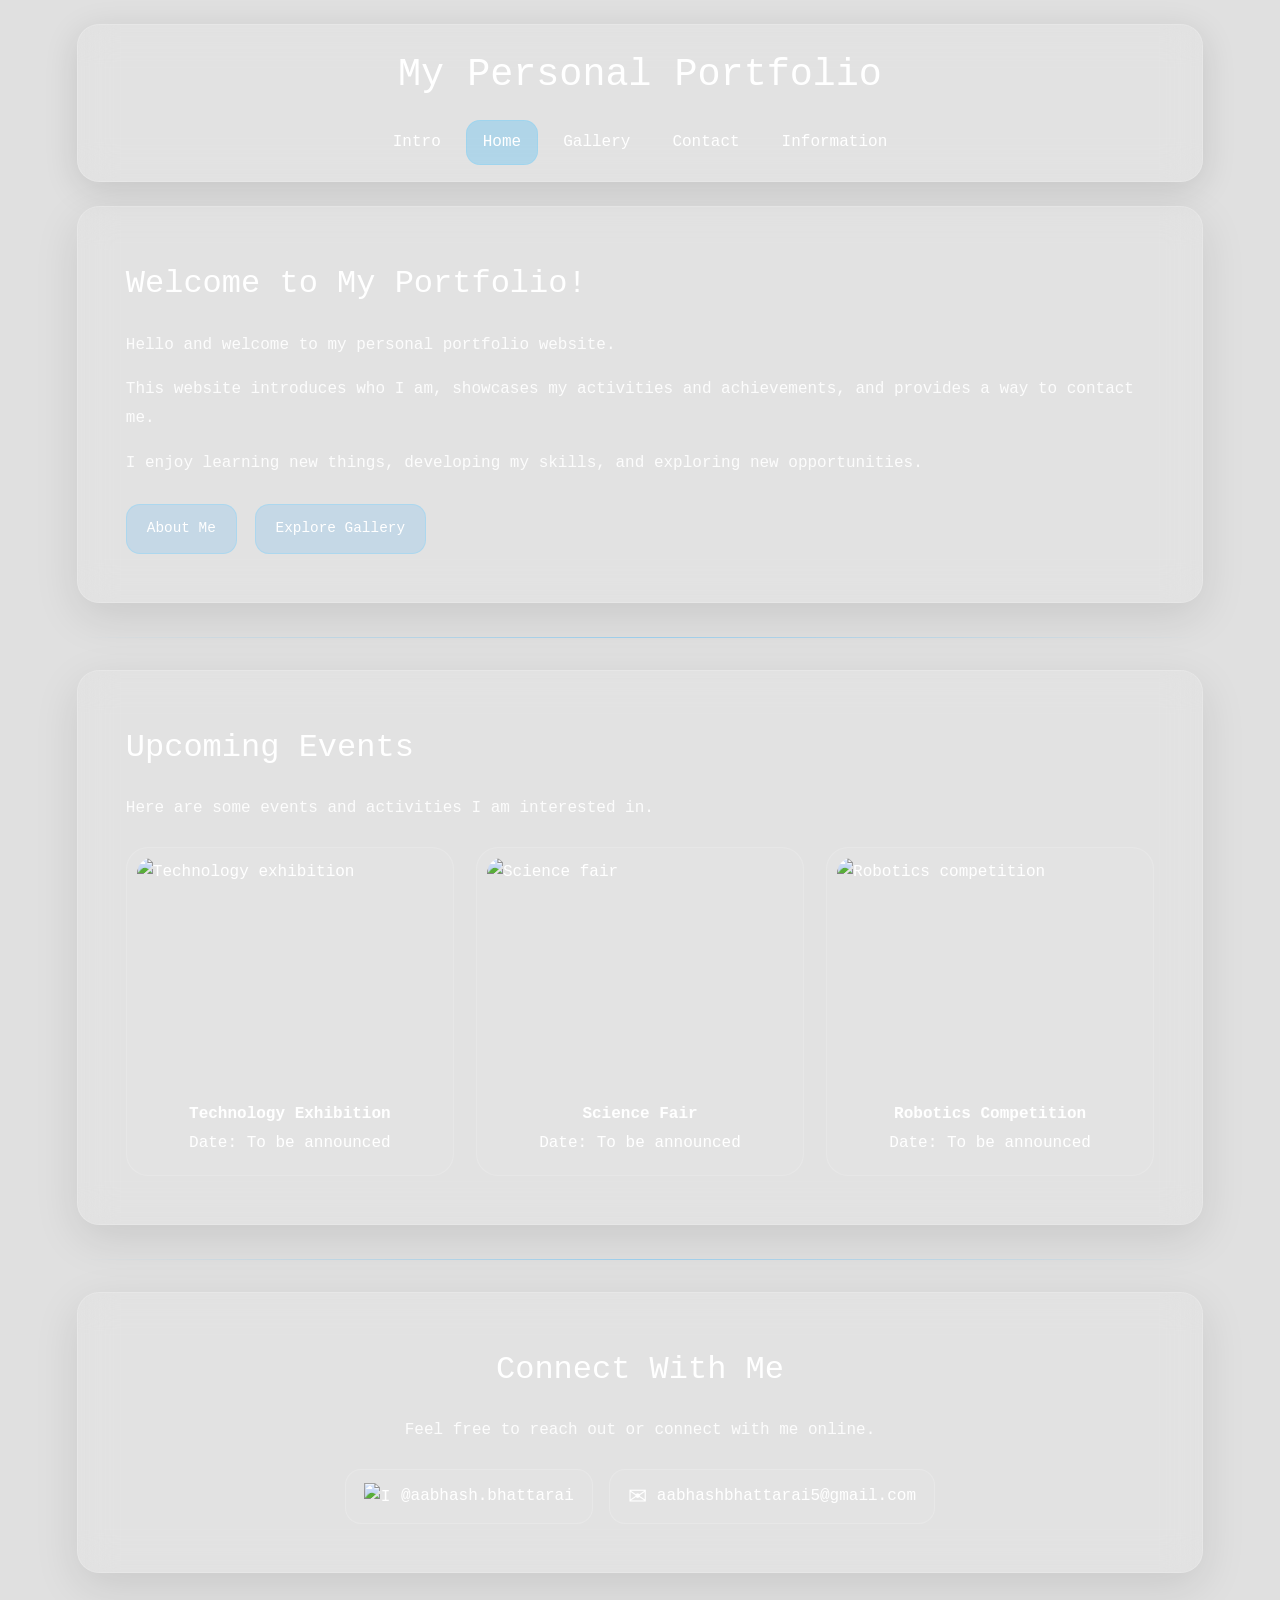
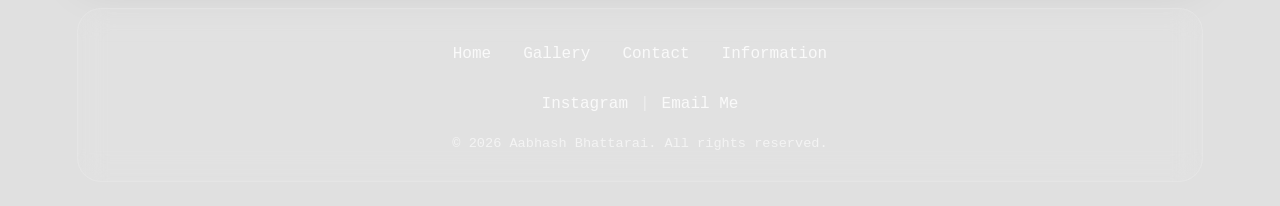
==== index.html @ daeb2891 "Add files via upload" ====
<!DOCTYPE html>
<html lang="en">
<head>
    <meta charset="UTF-8">
    <meta name="viewport" content="width=device-width, initial-scale=1.0">
    <title>My Portfolio | Home</title>
    <link rel="stylesheet" href="style.css">
</head>
<body>

<header>
    <h1>My Personal Portfolio</h1>
    <nav>
    <a href="landing.html">Intro</a>
    <a class="active" href="index.html">Home</a>
    <a href="gallery.html">Gallery</a>
    <a href="contact.html">Contact</a>
    <a href="information.html">Information</a>
</nav>
</header>

<main>
   

    <section>
        <h2>Welcome to My Portfolio!</h2>
        <p>Hello and welcome to my personal portfolio website.</p>
        <p>This website introduces who I am, showcases my activities and achievements,
        and provides a way to contact me.</p>
        <p>I enjoy learning new things, developing my skills, and exploring new opportunities.</p>

        <a class="button" href="information.html">About Me</a>
        <a class="button" href="gallery.html">Explore Gallery</a>
    </section>

    <hr>

    <section>
        <h2>Upcoming Events</h2>
        <p>Here are some events and activities I am interested in.</p>

        <div class="gallery-grid">
            <figure>
                <img src="images/event1.jpg" alt="Technology exhibition">
                <figcaption><strong>Technology Exhibition</strong><br>Date: To be announced</figcaption>
            </figure>

            <figure>
                <img src="images/event2.jpg" alt="Science fair">
                <figcaption><strong>Science Fair</strong><br>Date: To be announced</figcaption>
            </figure>

            <figure>
                <img src="images/event3.jpg" alt="Robotics competition">
                <figcaption><strong>Robotics Competition</strong><br>Date: To be announced</figcaption>
            </figure>
        </div>
    </section>

    <hr>

    
<section class="connect-section">
    <h2>Connect With Me</h2>
    <p>Feel free to reach out or connect with me online.</p>

    <div class="connect-links">
        <a
            class="instagram-link"
            href="https://www.instagram.com/aabhash.bhattarai/"
            target="_blank"
            rel="noopener noreferrer"
            aria-label="Visit Aabhash Bhattarai on Instagram"
        >
            <img src="images/instagram.png" alt="Instagram">
            <span>@aabhash.bhattarai</span>
        </a>

        <a class="email-link" href="mailto:aabhashbhattarai5@gmail.com">
            <span class="email-icon">✉</span>
            <span>aabhashbhattarai5@gmail.com</span>
        </a>
    </div>
</section>
</main>


<footer>
    <nav class="footer-nav">
        <a href="index.html">Home</a>
        <a href="gallery.html">Gallery</a>
        <a href="contact.html">Contact</a>
        <a href="information.html">Information</a>
    </nav>

    <div class="footer-socials">
        <a
            href="https://www.instagram.com/aabhash.bhattarai/"
            target="_blank"
            rel="noopener noreferrer"
        >Instagram</a>

        <span class="footer-divider">|</span>

        <a href="mailto:aabhashbhattarai5@gmail.com">Email Me</a>
    </div>

    <p class="copyright">
        &copy; 2026 Aabhash Bhattarai. All rights reserved.
    </p>
</footer>


</body>
</html>
---- style.css ----
@font-face {
    font-family: "Nothing";
    src: url("fonts/nothing-font-5x7.otf") format("opentype");
    font-weight: normal;
    font-style: normal;
    font-display: swap;
}

:root {
    --navy: #000080;
    --deep-navy: #030712;
    --blue: #00aaff;
    --glass: rgba(255, 255, 255, 0.07);
    --glass-border: rgba(255, 255, 255, 0.18);
}

* {
    box-sizing: border-box;
}

html {
    scroll-behavior: smooth;
}

body {
    margin: 0;
    min-height: 100vh;
    font-family: "Nothing", monospace;
    color: #ffffff;
    background:
        linear-gradient(rgba(0, 0, 0, 0.12), rgba(0, 0, 0, 0.12)),
        url("images/cover.jpg") center center / cover fixed no-repeat;
    line-height: 1.8;
}

body.home-page {
    background:
        linear-gradient(rgba(0, 0, 0, 0.12), rgba(0, 0, 0, 0.12)),
        url("images/landing-bg.png") center center / cover fixed no-repeat;
}

a {
    color: inherit;
    text-decoration: none;
    transition: color 0.25s ease, background 0.25s ease;
}

a:hover {
    color: #75d8ff;
}

/* Header and navigation */

header {
    width: 92%;
    max-width: 1450px;
    margin: 22px auto;
    padding: 16px 28px;
    text-align: center;
    background: rgba(255, 255, 255, 0.045);
    border: 1px solid var(--glass-border);
    border-radius: 28px;
    backdrop-filter: blur(18px) saturate(150%);
    -webkit-backdrop-filter: blur(18px) saturate(150%);
    box-shadow: 0 8px 35px rgba(0, 0, 0, 0.12);
}

header h1 {
    margin: 0 0 10px;
    color: #ffffff;
    font-size: clamp(1.6rem, 3vw, 2.7rem);
    font-weight: normal;
}

nav {
    display: flex;
    justify-content: center;
    align-items: center;
    flex-wrap: wrap;
    gap: 8px;
}

nav a {
    padding: 8px 17px;
    border-radius: 14px;
}

nav a:hover,
nav a.active {
    color: #ffffff;
    background: rgba(0, 170, 255, 0.22);
    box-shadow: inset 0 0 0 1px rgba(100, 210, 255, 0.22);
}

/* Main content */

main {
    width: 88%;
    max-width: 1320px;
    margin: 42px auto;
}

section {
    margin: 0 0 34px;
    padding: clamp(22px, 4vw, 48px);
    color: #ffffff;
    background: rgba(255, 255, 255, 0.055);
    border: 1px solid rgba(255, 255, 255, 0.15);
    border-radius: 30px;
    backdrop-filter: blur(14px) saturate(145%);
    -webkit-backdrop-filter: blur(14px) saturate(145%);
    box-shadow: 0 14px 45px rgba(0, 0, 0, 0.10);
}

section h2 {
    margin: 0 0 18px;
    color: #ffffff;
    font-size: clamp(1.5rem, 2.5vw, 2.2rem);
    font-weight: normal;
}

section h3,
section p,
section li {
    color: rgba(255, 255, 255, 0.9);
}

section li {
    margin-bottom: 8px;
}

hr {
    height: 1px;
    margin: 32px auto;
    border: 0;
    background: linear-gradient(
        90deg,
        transparent,
        rgba(80, 190, 255, 0.45),
        transparent
    );
}

/* Buttons */

.button,
button,
.btn {
    display: inline-block;
    margin: 10px 8px 0 0;
    padding: 11px 20px;
    font-family: "Nothing", monospace;
    font-size: 0.9rem;
    color: #ffffff;
    background: rgba(0, 150, 255, 0.13);
    border: 1px solid rgba(120, 210, 255, 0.32);
    border-radius: 14px;
    cursor: pointer;
    transition: all 0.25s ease;
}

.button:hover,
button:hover,
.btn:hover {
    color: #ffffff;
    background: rgba(0, 170, 255, 0.28);
    border-color: rgba(120, 210, 255, 0.65);
    transform: translateY(-2px);
}

/* Gallery cards */

.gallery-grid {
    display: grid;
    grid-template-columns: repeat(3, minmax(0, 1fr));
    gap: 22px;
    margin-top: 24px;
}

.gallery-grid figure {
    min-width: 0;
    margin: 0;
    padding: 10px;
    overflow: hidden;
    color: #ffffff;
    background: rgba(255, 255, 255, 0.055);
    border: 1px solid rgba(255, 255, 255, 0.14);
    border-radius: 22px;
    transition: transform 0.25s ease, background 0.25s ease;
}

.gallery-grid figure:hover {
    transform: translateY(-5px);
    background: rgba(255, 255, 255, 0.10);
}

.gallery-grid img {
    display: block;
    width: 100%;
    height: 230px;
    object-fit: cover;
    border-radius: 15px;
}

.gallery-grid figcaption {
    padding: 12px 6px 7px;
    text-align: center;
    color: #ffffff;
}

/* Home page social links */

.connect-section {
    text-align: center;
}

.connect-links {
    display: flex;
    justify-content: center;
    align-items: center;
    flex-wrap: wrap;
    gap: 16px;
    margin-top: 24px;
}

.instagram-link,
.email-link {
    display: inline-flex;
    align-items: center;
    justify-content: center;
    gap: 10px;
    max-width: 100%;
    padding: 12px 18px;
    color: #ffffff;
    background: rgba(255, 255, 255, 0.055);
    border: 1px solid rgba(255, 255, 255, 0.16);
    border-radius: 16px;
    overflow-wrap: anywhere;
}

.instagram-link:hover,
.email-link:hover {
    color: #ffffff;
    background: rgba(0, 170, 255, 0.16);
    transform: translateY(-3px);
}

.instagram-link img {
    display: block;
    width: 27px;
    height: 27px;
    object-fit: contain;
}

.email-icon {
    font-family: Arial, sans-serif;
    font-size: 23px;
    line-height: 1;
}

/* Information page profile image */

.profile-intro {
    text-align: center;
}

.profile-intro img {
    width: 150px;
    height: 150px;
    object-fit: cover;
    border-radius: 50%;
    border: 2px solid var(--glass-border);
}

/* Tables */

table {
    width: 100%;
    margin-top: 20px;
    border-collapse: collapse;
    color: #ffffff;
    background: rgba(255, 255, 255, 0.04);
    border-radius: 14px;
    overflow: hidden;
}

th,
td {
    padding: 13px 15px;
    text-align: left;
    border: 1px solid rgba(255, 255, 255, 0.14);
    overflow-wrap: anywhere;
}

th {
    background: rgba(0, 170, 255, 0.10);
}

/* Contact page */

.contact-main {
    color: #ffffff;
}

.contact-heading {
    color: #ffffff;
}

.contact-form {
    padding: 30px;
    color: #ffffff;
    background: rgba(2, 8, 24, 0.65);
    border: 1px solid rgba(255, 255, 255, 0.17);
    border-radius: 24px;
    backdrop-filter: blur(18px);
    -webkit-backdrop-filter: blur(18px);
}

.contact-form h2,
.contact-form h3,
.contact-form p,
.contact-form label,
.contact-form legend,
.contact-form span {
    color: #ffffff;
}

.form-title {
    color: #ffffff;
}

.form-grid {
    display: grid;
    grid-template-columns: repeat(2, minmax(0, 1fr));
    gap: 18px;
}

.form-group {
    display: flex;
    flex-direction: column;
    gap: 8px;
    min-width: 0;
}

.form-group.full-width {
    grid-column: 1 / -1;
}

.form-group input,
.form-group select,
.form-group textarea {
    width: 100%;
    padding: 12px;
    font-family: "Nothing", monospace;
    color: #ffffff;
    background: rgba(255, 255, 255, 0.07);
    border: 1px solid rgba(255, 255, 255, 0.22);
    border-radius: 10px;
}

.form-group input:focus,
.form-group select:focus,
.form-group textarea:focus {
    outline: 2px solid rgba(117, 216, 255, 0.6);
    outline-offset: 2px;
}

.form-group input::placeholder,
.form-group textarea::placeholder {
    color: rgba(255, 255, 255, 0.6);
}

.form-group select option {
    color: #07172e;
    background: #ffffff;
}

.form-group textarea {
    min-height: 140px;
    resize: vertical;
}

.radio-group {
    display: flex;
    flex-wrap: wrap;
    gap: 14px;
}

.radio-option {
    display: inline-flex;
    align-items: center;
    gap: 7px;
    color: #ffffff;
}

.radio-option input {
    accent-color: #00aaff;
}

.form-buttons {
    display: flex;
    flex-wrap: wrap;
    gap: 10px;
    margin-top: 20px;
}

.contact-form .send-button {
    color: #ffffff;
}

.contact-form .clear-button {
    background: transparent;
}

.form-note {
    font-size: 0.85rem;
    opacity: 0.8;
}

.contact-alternative {
    margin-top: 24px;
    padding: 22px;
    background: rgba(255, 255, 255, 0.06);
    border: 1px solid rgba(255, 255, 255, 0.14);
    border-radius: 20px;
}

/* Footer */

footer {
    display: flex;
    flex-direction: column;
    align-items: center;
    gap: 14px;
    width: 88%;
    max-width: 1320px;
    margin: 35px auto 24px;
    padding: 24px;
    text-align: center;
    color: rgba(255, 255, 255, 0.82);
    background: rgba(255, 255, 255, 0.045);
    border: 1px solid rgba(255, 255, 255, 0.14);
    border-radius: 24px;
    backdrop-filter: blur(14px);
    -webkit-backdrop-filter: blur(14px);
}

footer p {
    margin: 8px 0;
}

footer .footer-nav {
    margin: 0;
}

footer .footer-nav a {
    padding: 7px 12px;
    border-radius: 10px;
}

footer .footer-nav a:hover {
    color: #ffffff;
    background: rgba(0, 170, 255, 0.18);
}

.footer-socials {
    display: flex;
    justify-content: center;
    align-items: center;
    flex-wrap: wrap;
    gap: 12px;
}

.footer-divider {
    opacity: 0.5;
}

footer .copyright {
    margin: 0;
    font-size: 0.85rem;
    opacity: 0.75;
}

/* Responsive layout */

@media (max-width: 800px) {
    main,
    footer {
        width: 92%;
    }

    .gallery-grid {
        grid-template-columns: repeat(2, minmax(0, 1fr));
    }

    header {
        width: 92%;
    }
}

@media (max-width: 600px) {
    body {
        background-attachment: scroll;
    }

    header {
        padding: 16px 12px;
        border-radius: 22px;
    }

    header h1 {
        font-size: 1.6rem;
    }

    nav {
        gap: 4px;
    }

    nav a {
        padding: 8px 10px;
        font-size: 0.8rem;
    }

    main {
        margin-top: 24px;
    }

    section {
        padding: 22px 18px;
        border-radius: 22px;
    }

    .gallery-grid {
        grid-template-columns: 1fr;
    }

    .gallery-grid img {
        height: 220px;
    }

    .connect-links {
        flex-direction: column;
    }

    .instagram-link,
    .email-link {
        width: 100%;
        max-width: 360px;
        justify-content: flex-start;
        font-size: 0.8rem;
    }

    .form-grid {
        grid-template-columns: 1fr;
    }

    .form-group.full-width {
        grid-column: auto;
    }

    .contact-form {
        padding: 22px 16px;
    }

    th,
    td {
        padding: 9px;
        font-size: 0.8rem;
    }

    footer {
        padding: 20px 14px;
    }
}
/* MATCH NAVBAR AND CONTENT BOX DIMENSIONS */
header {
    width: 88%;
    max-width: 1320px;
    margin: 24px auto;
    box-sizing: border-box;
}

main {
    width: 88%;
    max-width: 1320px;
    margin: 0 auto;
    box-sizing: border-box;
}

main section {
    width: 100%;
    box-sizing: border-box;
    border-radius: 22px;
    border: 1px solid rgba(255, 255, 255, 0.16);
}

/* Keep all outer glass rectangles consistent */
header,
main section {
    border-radius: 22px;
    border: 1px solid rgba(255, 255, 255, 0.16);
    background: rgba(255, 255, 255, 0.07);
    backdrop-filter: blur(18px);
    -webkit-backdrop-filter: blur(18px);
}

@media (max-width: 600px) {
    header,
    main {
        width: 94%;
    }
}
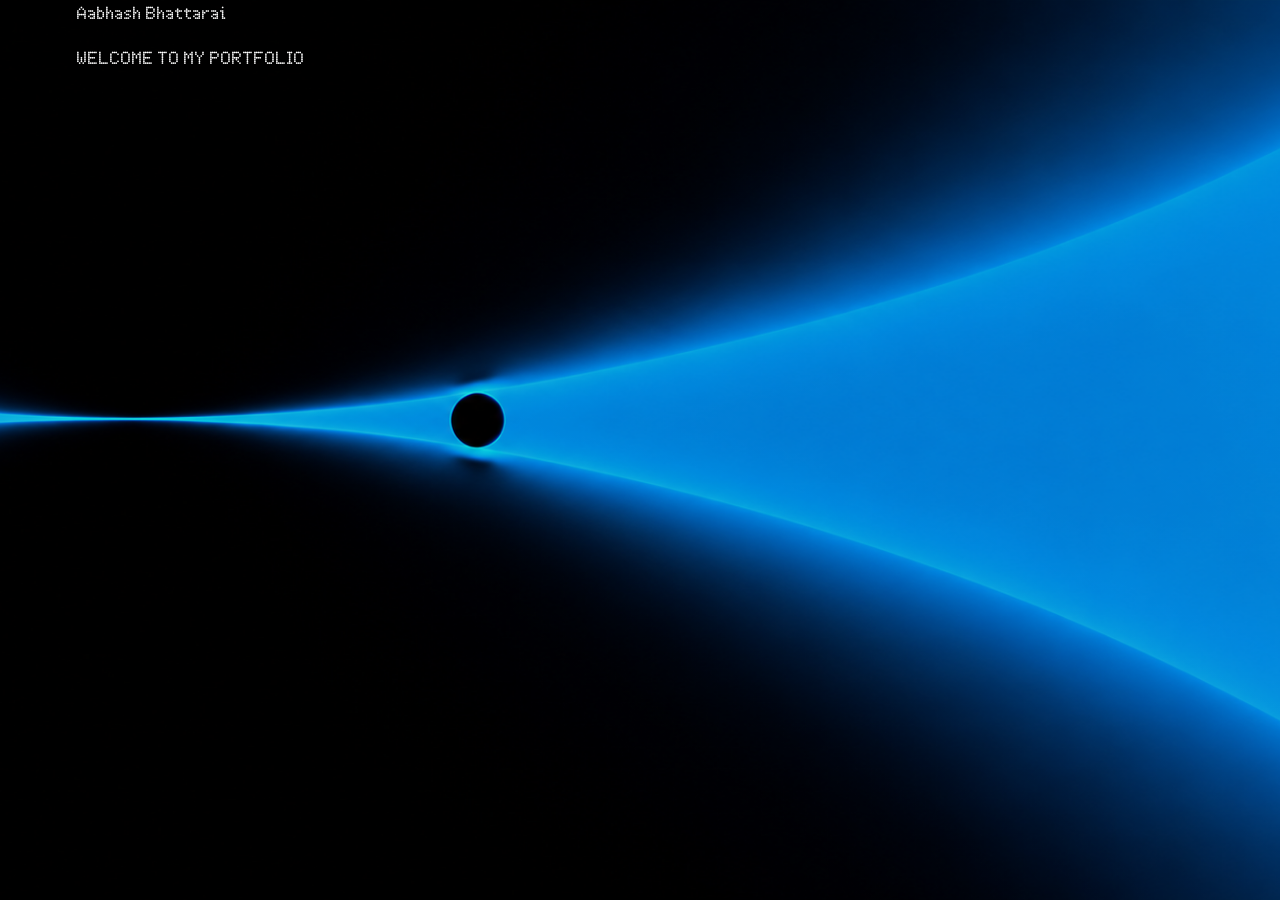
==== commit 101abbcc: "final update update" ====
--- a/index.html
+++ b/index.html
@@ -4,113 +4,16 @@
 <head>
     <meta charset="UTF-8">
     <meta name="viewport" content="width=device-width, initial-scale=1.0">
-    <title>My Portfolio | Home</title>
+    <title>Aabhash Bhattarai | Intro</title>
     <link rel="stylesheet" href="style.css">
+    <link rel="stylesheet" href="landing.css">
 </head>
-<body>
+<body class="intro-page">
 
-<header>
-    <h1>My Personal Portfolio</h1>
-    <nav>
-    <a href="landing.html">Intro</a>
-    <a class="active" href="index.html">Home</a>
-    <a href="gallery.html">Gallery</a>
-    <a href="contact.html">Contact</a>
-    <a href="information.html">Information</a>
-</nav>
-</header>
-
-<main>
-   
-
-    <section>
-        <h2>Welcome to My Portfolio!</h2>
-        <p>Hello and welcome to my personal portfolio website.</p>
-        <p>This website introduces who I am, showcases my activities and achievements,
-        and provides a way to contact me.</p>
-        <p>I enjoy learning new things, developing my skills, and exploring new opportunities.</p>
-
-        <a class="button" href="information.html">About Me</a>
-        <a class="button" href="gallery.html">Explore Gallery</a>
-    </section>
-
-    <hr>
-
-    <section>
-        <h2>Upcoming Events</h2>
-        <p>Here are some events and activities I am interested in.</p>
-
-        <div class="gallery-grid">
-            <figure>
-                <img src="images/event1.jpg" alt="Technology exhibition">
-                <figcaption><strong>Technology Exhibition</strong><br>Date: To be announced</figcaption>
-            </figure>
-
-            <figure>
-                <img src="images/event2.jpg" alt="Science fair">
-                <figcaption><strong>Science Fair</strong><br>Date: To be announced</figcaption>
-            </figure>
-
-            <figure>
-                <img src="images/event3.jpg" alt="Robotics competition">
-                <figcaption><strong>Robotics Competition</strong><br>Date: To be announced</figcaption>
-            </figure>
-        </div>
-    </section>
-
-    <hr>
-
-    
-<section class="connect-section">
-    <h2>Connect With Me</h2>
-    <p>Feel free to reach out or connect with me online.</p>
-
-    <div class="connect-links">
-        <a
-            class="instagram-link"
-            href="https://www.instagram.com/aabhash.bhattarai/"
-            target="_blank"
-            rel="noopener noreferrer"
-            aria-label="Visit Aabhash Bhattarai on Instagram"
-        >
-            <img src="images/instagram.png" alt="Instagram">
-            <span>@aabhash.bhattarai</span>
-        </a>
-
-        <a class="email-link" href="mailto:aabhashbhattarai5@gmail.com">
-            <span class="email-icon">✉</span>
-            <span>aabhashbhattarai5@gmail.com</span>
-        </a>
-    </div>
-</section>
-</main>
-
-
-<footer>
-    <nav class="footer-nav">
-        <a href="index.html">Home</a>
-        <a href="gallery.html">Gallery</a>
-        <a href="contact.html">Contact</a>
-        <a href="information.html">Information</a>
-    </nav>
-
-    <div class="footer-socials">
-        <a
-            href="https://www.instagram.com/aabhash.bhattarai/"
-            target="_blank"
-            rel="noopener noreferrer"
-        >Instagram</a>
-
-        <span class="footer-divider">|</span>
-
-        <a href="mailto:aabhashbhattarai5@gmail.com">Email Me</a>
-    </div>
-
-    <p class="copyright">
-        &copy; 2026 Aabhash Bhattarai. All rights reserved.
-    </p>
-</footer>
-
+    <main class="landing">
+        <a href="home.html" class="name-link">Aabhash Bhattarai</a>
+        <p>WELCOME TO MY PORTFOLIO</p>
+    </main>
 
 </body>
 </html>
--- a/landing.css
+++ b/landing.css
@@ -0,0 +1,17 @@
+
+@font-face {
+    font-family: "Nothing";
+    src: url("fonts/nothing-font-5x7.otf") format("opentype");
+    font-weight: normal;
+    font-style: normal;
+    font-display: swap;
+}
+
+.landing {
+    background-image: url("images/landing-bg.png");
+    background-position: center;
+    background-size: cover;
+    background-repeat: no-repeat;
+    min-height: 100vh;
+    font-family: "Nothing", monospace;
+}
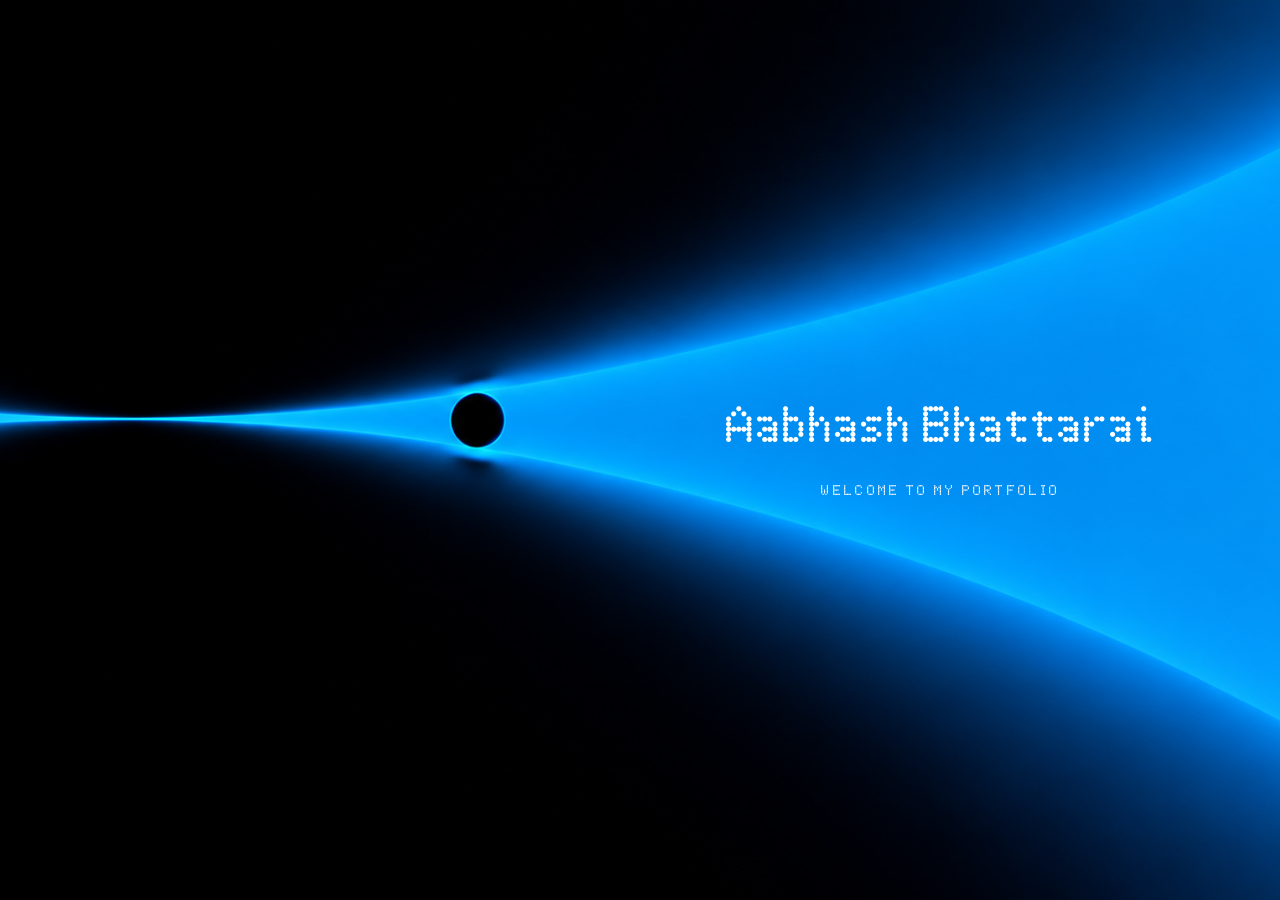
==== commit 4f007590: "donee finally" ====
--- a/index.html
+++ b/index.html
@@ -8,11 +8,13 @@
     <link rel="stylesheet" href="style.css">
     <link rel="stylesheet" href="landing.css">
 </head>
-<body class="intro-page">
+<body class="landing-page">
 
     <main class="landing">
-        <a href="home.html" class="name-link">Aabhash Bhattarai</a>
-        <p>WELCOME TO MY PORTFOLIO</p>
+        <div class="landing-content">
+            <a href="home.html" class="name-link">Aabhash Bhattarai</a>
+            <p class="welcome-text">WELCOME TO MY PORTFOLIO</p>
+        </div>
     </main>
 
 </body>
--- a/landing.css
+++ b/landing.css
@@ -7,11 +7,204 @@
     font-display: swap;
 }
 
-.landing {
-    background-image: url("images/landing-bg.png");
-    background-position: center;
-    background-size: cover;
-    background-repeat: no-repeat;
-    min-height: 100vh;
+* {
+    margin: 0;
+    padding: 0;
+    box-sizing: border-box;
+}
+
+html,
+body.landing-page {
+    width: 100%;
+    height: 100%;
+    min-height: 100%;
+}
+
+body.landing-page {
+    min-height: 100vh;
+    min-height: 100svh;
+    overflow: hidden;
+    background: #000;
     font-family: "Nothing", monospace;
 }
+
+/* Full-screen background and content alignment */
+body.landing-page > .landing {
+    display: flex;
+    align-items: center;
+    justify-content: flex-end;
+
+    position: fixed;
+    inset: 0;
+    width: 100%;
+    height: 100vh;
+    height: 100svh;
+    min-height: 100vh;
+    min-height: 100svh;
+
+    overflow: hidden;
+
+    background: url("images/cover.jpg") center center / cover no-repeat;
+}
+
+/* Text block on the right */
+.landing-content {
+    position: relative;
+    z-index: 1;
+    width: 49%;
+    padding: 30px 4% 30px 0;
+    text-align: center;
+    transform: translateY(-1%);
+}
+
+.name-link {
+    display: inline-block;
+    max-width: 100%;
+    color: #fff;
+    font-family: "Nothing", monospace;
+    font-size: clamp(1.8rem, 3.6vw, 3.8rem);
+    font-weight: normal;
+    line-height: 1.5;
+    text-decoration: none;
+    transition: opacity 0.25s ease;
+}
+
+.name-link:hover {
+    color: #fff;
+    opacity: 0.75;
+}
+
+.name-link:focus-visible {
+    outline: 2px solid #fff;
+    outline-offset: 8px;
+}
+
+.welcome-text {
+    display: block;
+    width: 100%;
+    margin-top: 18px;
+    color: #fff;
+    font-family: "Nothing", monospace;
+    font-size: clamp(0.7rem, 1vw, 1rem);
+    font-weight: normal;
+    letter-spacing: 0.18em;
+    line-height: 2;
+}
+
+/* Tablet and mobile */
+@media (max-width: 700px) {
+    body.landing-page > .landing {
+        background-position: center center;
+    }
+
+    .landing-content {
+        width: 100%;
+        padding: 20px;
+        text-align: center;
+        transform: none;
+    }
+
+    .name-link {
+        font-size: clamp(1.5rem, 6vw, 2.8rem);
+    }
+
+    .welcome-text {
+        margin-top: 14px;
+        font-size: 0.75rem;
+        letter-spacing: 0.08em;
+    }
+}
+
+@media (max-width: 380px) {
+    .name-link {
+        font-size: 1.4rem;
+    }
+
+    .welcome-text {
+        font-size: 0.65rem;
+        letter-spacing: 0.04em;
+    }
+}
+
+body.landing-page,
+body.landing-page .name-link,
+body.landing-page .welcome-text {
+    font-family: "Nothing", monospace !important;
+}
+
+/* FINAL INTRO PAGE OVERRIDES */
+html,
+body.landing-page {
+    width: 100%;
+    height: 100%;
+    min-height: 100%;
+    margin: 0;
+    padding: 0;
+    overflow: hidden;
+}
+
+body.landing-page {
+    min-height: 100vh;
+    min-height: 100dvh;
+    background: #000 !important;
+}
+
+/* Make the background cover the complete viewport */
+body.landing-page > main.landing {
+    position: fixed;
+    inset: 0;
+    display: flex;
+    align-items: center;
+    justify-content: flex-end;
+
+    width: 100%;
+    max-width: none;
+    height: 100vh;
+    height: 100dvh;
+    min-height: 100vh;
+    min-height: 100dvh;
+
+    margin: 0;
+    padding: 0;
+    border: 0;
+    border-radius: 0;
+
+    background-image: url("./images/cover.jpg") !important;
+    background-position: center center !important;
+    background-size: cover !important;
+    background-repeat: no-repeat !important;
+
+    overflow: hidden;
+}
+
+/* Keep intro text on the right */
+body.landing-page .landing-content {
+    position: relative;
+    z-index: 1;
+    width: 49%;
+    max-width: none;
+    margin: 0;
+    padding: 30px 4% 30px 0;
+    text-align: center;
+    transform: translateY(-1%);
+}
+
+body.landing-page .name-link {
+    display: inline-block;
+    max-width: 100%;
+}
+
+body.landing-page .welcome-text {
+    display: block;
+    width: 100%;
+    margin-top: 18px;
+}
+
+/* Mobile layout */
+@media (max-width: 700px) {
+    body.landing-page .landing-content {
+        width: 100%;
+        padding: 20px;
+        transform: none;
+    }
+}
